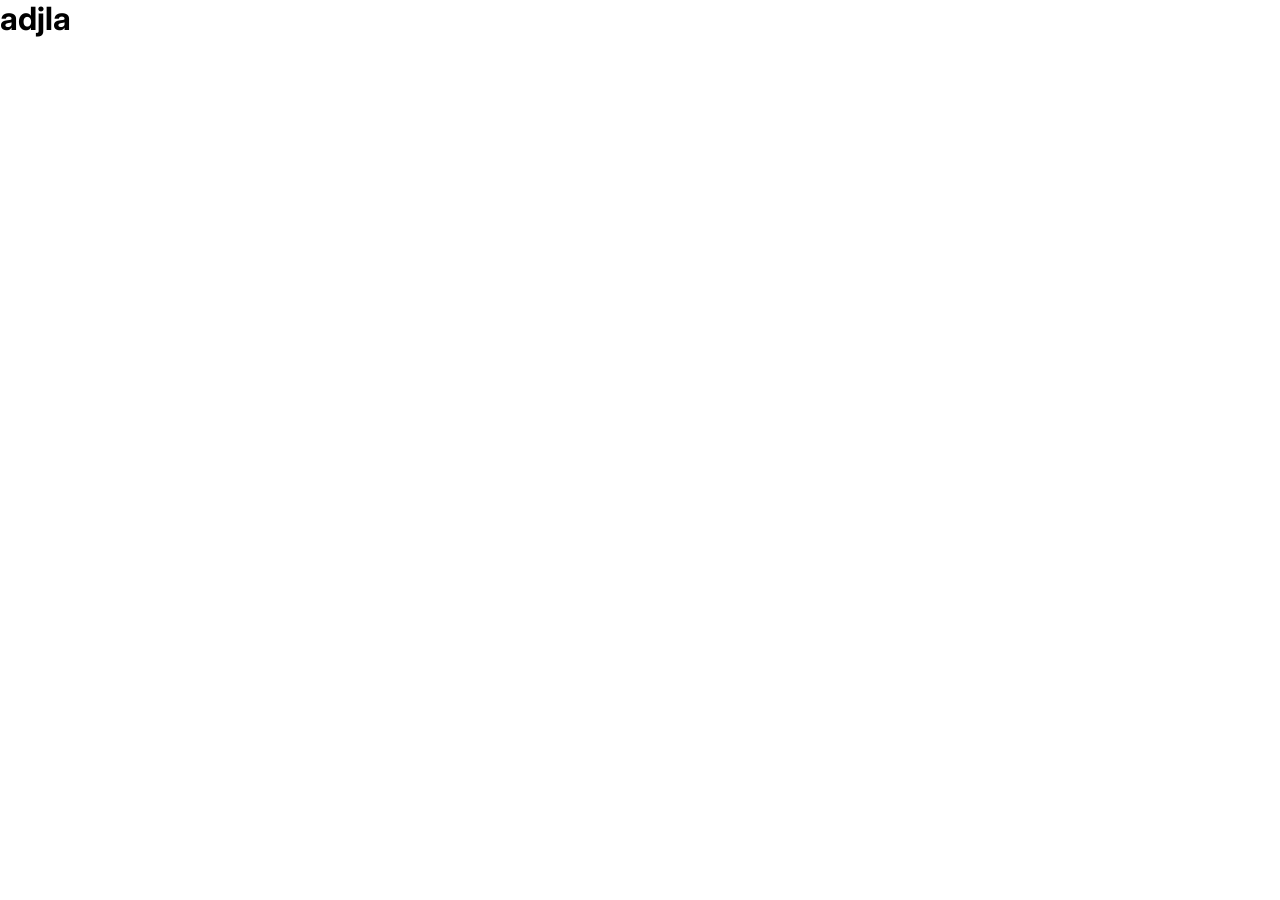
==== index.html @ 796243e2 "footer section successfully added" ====
<!DOCTYPE html>
<html lang="en">
<head>
    <meta charset="UTF-8">
    <meta name="viewport" content="width=device-width, initial-scale=1.0">
    <title>zero framework</title>
    <link rel="stylesheet" href="/css/style.css"/>
</head>
<body>
    <h1 class="title">adjla</h1>
    <div id="footer-placeholder"></div>




    <script src="/js/main.js"></script>
</body>
</html>
---- css/style.css ----
/* google fornt inter  */
@import url('https://fonts.googleapis.com/css2?family=Inter:wght@300;400;500;600;700&display=swap');


:root {
    --primary-font: 'Inter', sans-serif;
    /* --primary-color: #2563eb; 
    --text-main: #1e293b;
    --text-muted: #64748b;
    --bg-light: #f8fafc; */
}

/* full web site er jonno */
* {
    margin: 0;
    padding: 0;
    box-sizing: border-box;
}

/* full project a fornt use*/
body {
    font-family: var(--primary-font);
    -webkit-font-smoothing: antialiased; 
    -moz-osx-font-smoothing: grayscale;
    color: var(--text-main);
    background-color: var(--bg-light);
    line-height: 1.5;
}

/* ৫. coustom heding */
h1, h2, h3, h4, h5, h6 {
    font-weight: 700; 
    line-height: 1.2;
}

p {
    font-weight: 400; 
}

@import url('footer.css');
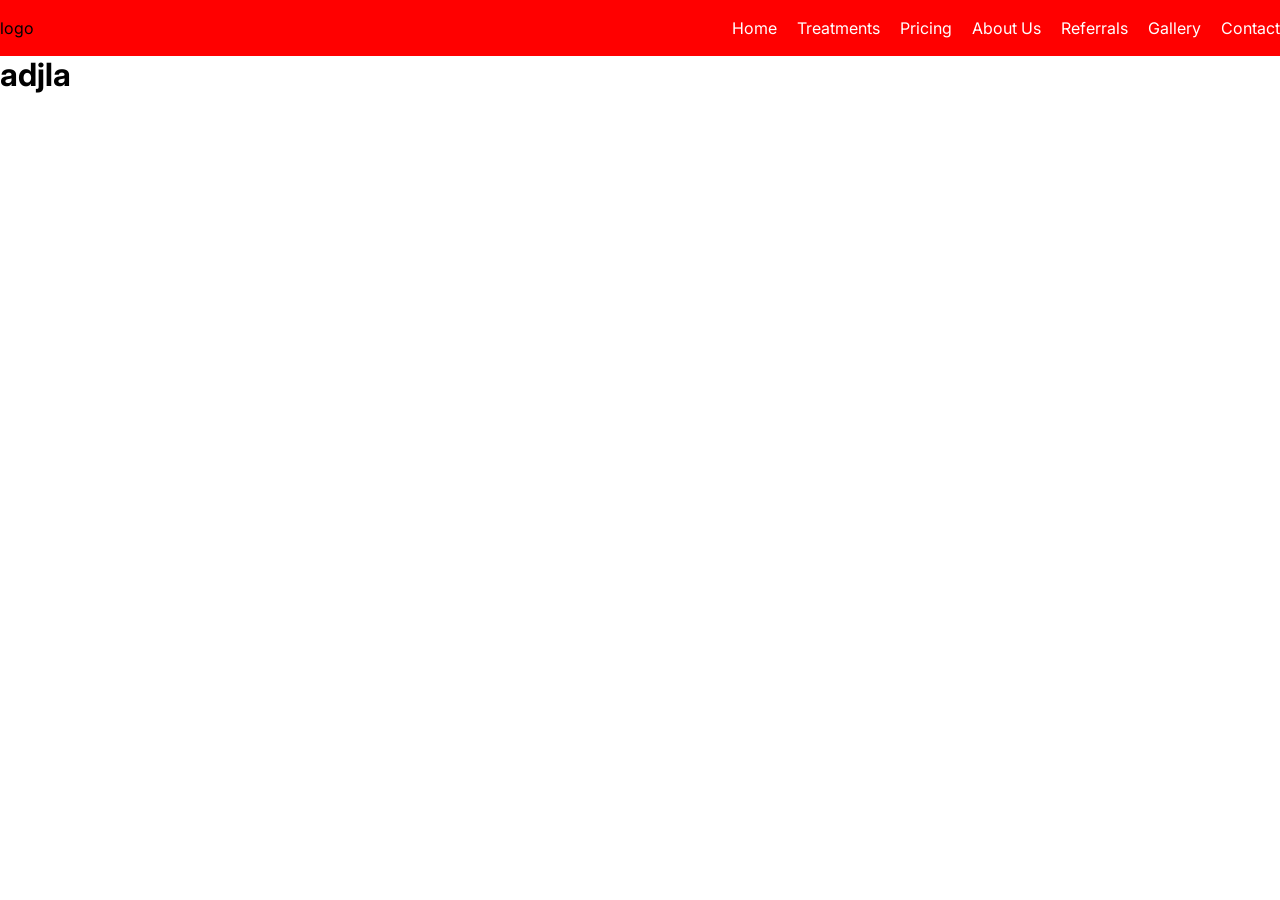
==== commit c14d59f4: "added an header code and css connection complite" ====
--- a/index.html
+++ b/index.html
@@ -7,6 +7,7 @@
     <link rel="stylesheet" href="/css/style.css"/>
 </head>
 <body>
+<div id="header-placeholder"></div>
     <h1 class="title">adjla</h1>
     <div id="footer-placeholder"></div>
 
--- a/css/style.css
+++ b/css/style.css
@@ -1,13 +1,10 @@
+@import url('header.css');
+@import url('footer.css');
 /* google fornt inter  */
 @import url('https://fonts.googleapis.com/css2?family=Inter:wght@300;400;500;600;700&display=swap');
 
-
 :root {
     --primary-font: 'Inter', sans-serif;
-    /* --primary-color: #2563eb; 
-    --text-main: #1e293b;
-    --text-muted: #64748b;
-    --bg-light: #f8fafc; */
 }
 
 /* full web site er jonno */
@@ -25,6 +22,7 @@
     color: var(--text-main);
     background-color: var(--bg-light);
     line-height: 1.5;
+  
 }
 
 /* ৫. coustom heding */
@@ -36,5 +34,11 @@
 p {
     font-weight: 400; 
 }
-
-@import url('footer.css');+.text-white{
+    color: white;
+}
+.width {
+max-width: 1280px; 
+  width: 100%;       
+  margin: 0 auto;  
+}
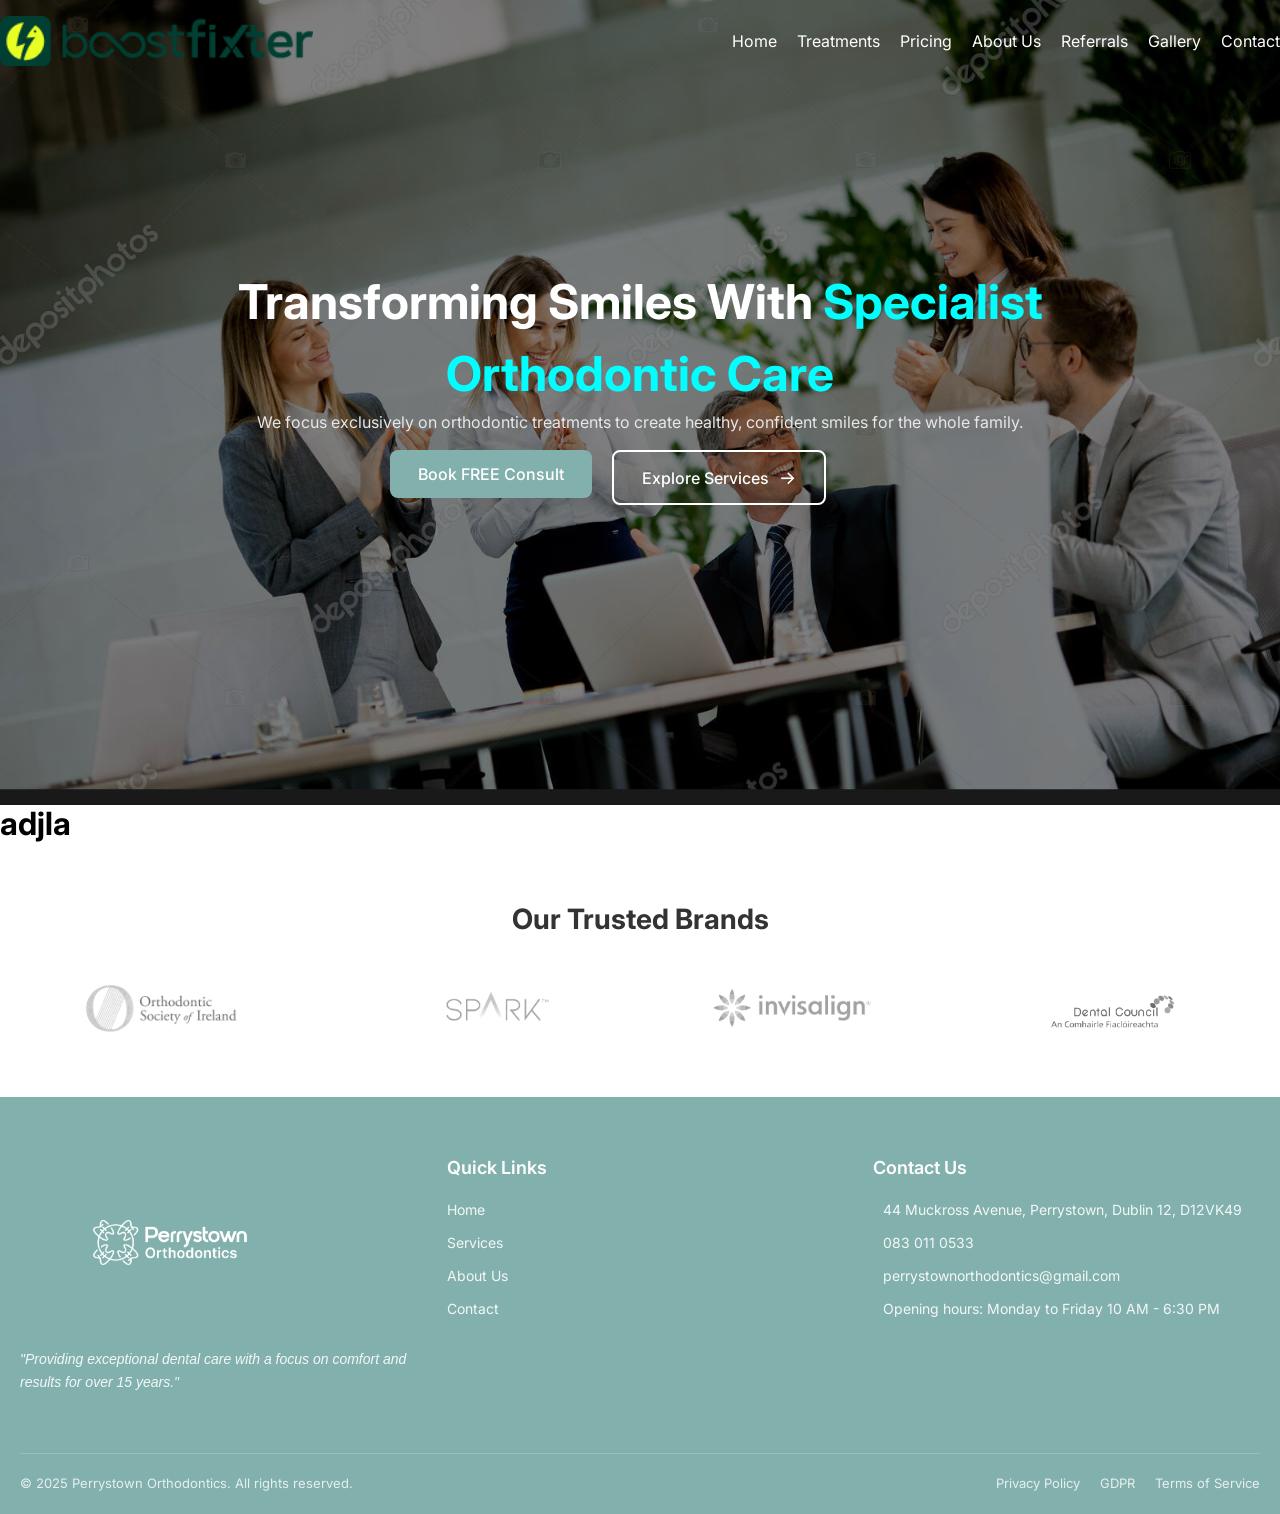
==== commit 97a001ff: "adden an home page brands section" ====
--- a/index.html
+++ b/index.html
@@ -9,6 +9,7 @@
 <body>
 <div id="header-placeholder"></div>
     <h1 class="title">adjla</h1>
+    <div id="brands-section"></div>
     <div id="footer-placeholder"></div>
 
 
--- a/css/style.css
+++ b/css/style.css
@@ -1,5 +1,8 @@
 @import url('header.css');
 @import url('footer.css');
+@import url('components.css');
+@import url('footer.css');
+@import url('brands.css');
 /* google fornt inter  */
 @import url('https://fonts.googleapis.com/css2?family=Inter:wght@300;400;500;600;700&display=swap');
 
@@ -42,3 +45,14 @@
   width: 100%;       
   margin: 0 auto;  
 }
+.main-title{
+    font-size: 48px;          
+    font-weight: 700;        
+    line-height: 1.5;         
+}
+.smole-text {
+    font-size: 16px;
+    font-weight: 400;
+    line-height: 1.5;
+    color: #E7E7E7;
+}
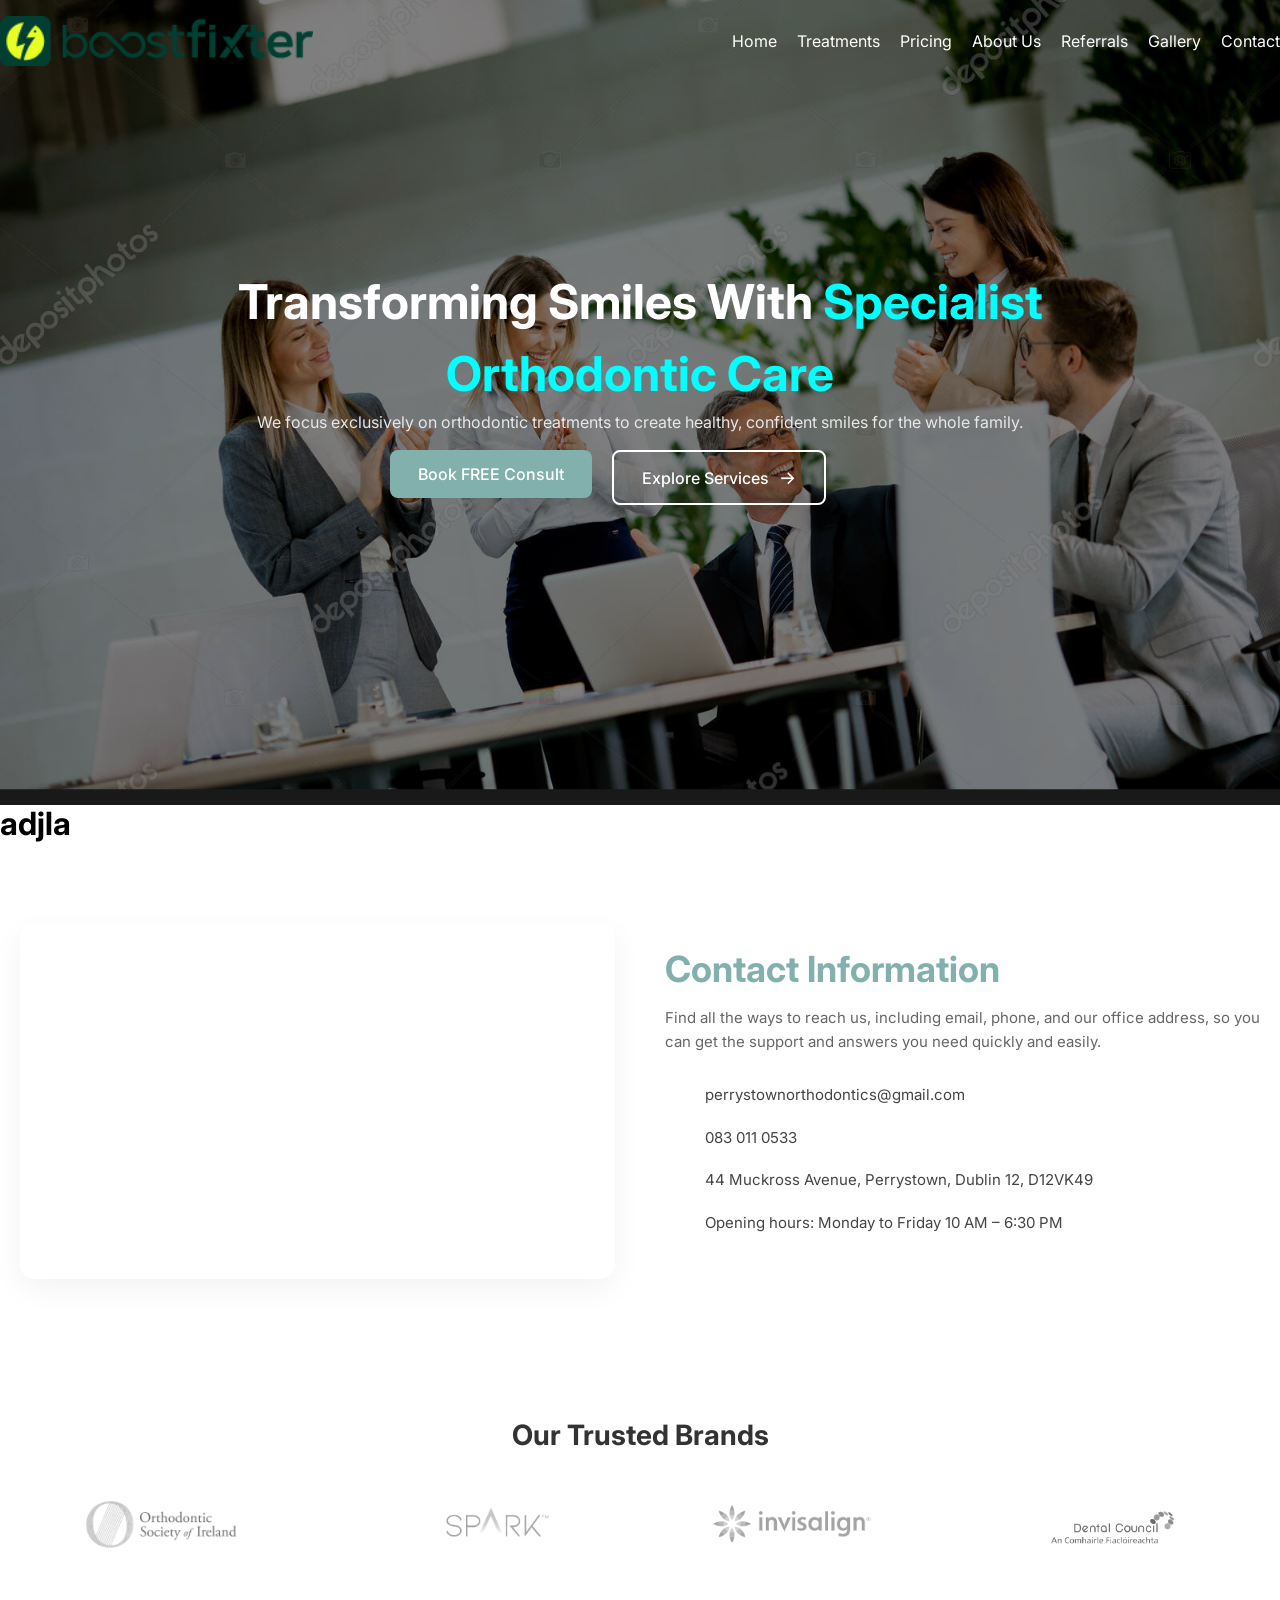
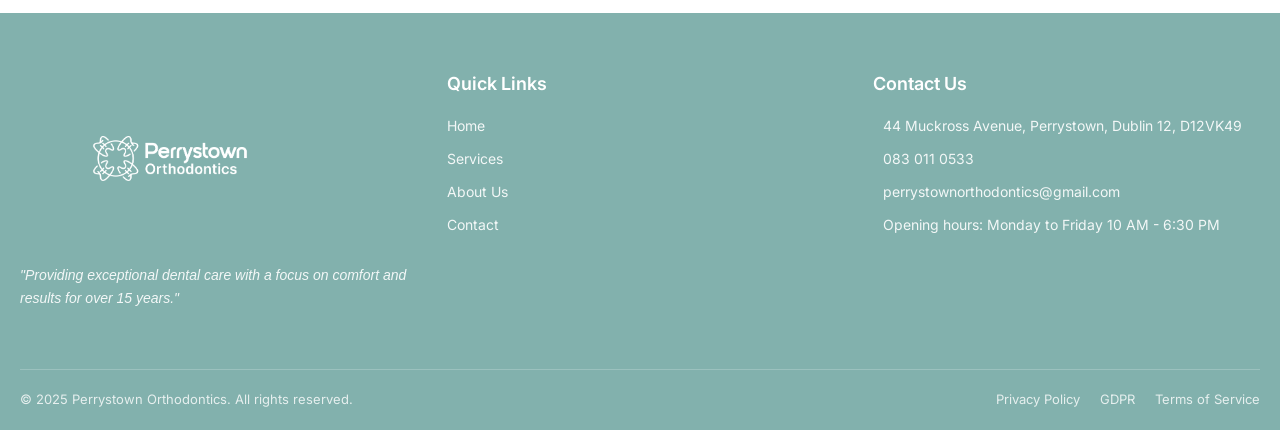
==== commit ccb9c861: "added an contact info section" ====
--- a/index.html
+++ b/index.html
@@ -9,6 +9,7 @@
 <body>
 <div id="header-placeholder"></div>
     <h1 class="title">adjla</h1>
+    <div id="contact-info-section"></div>
     <div id="brands-section"></div>
     <div id="footer-placeholder"></div>
 
--- a/css/style.css
+++ b/css/style.css
@@ -3,6 +3,7 @@
 @import url('components.css');
 @import url('footer.css');
 @import url('brands.css');
+@import url('contact.css');
 /* google fornt inter  */
 @import url('https://fonts.googleapis.com/css2?family=Inter:wght@300;400;500;600;700&display=swap');
 
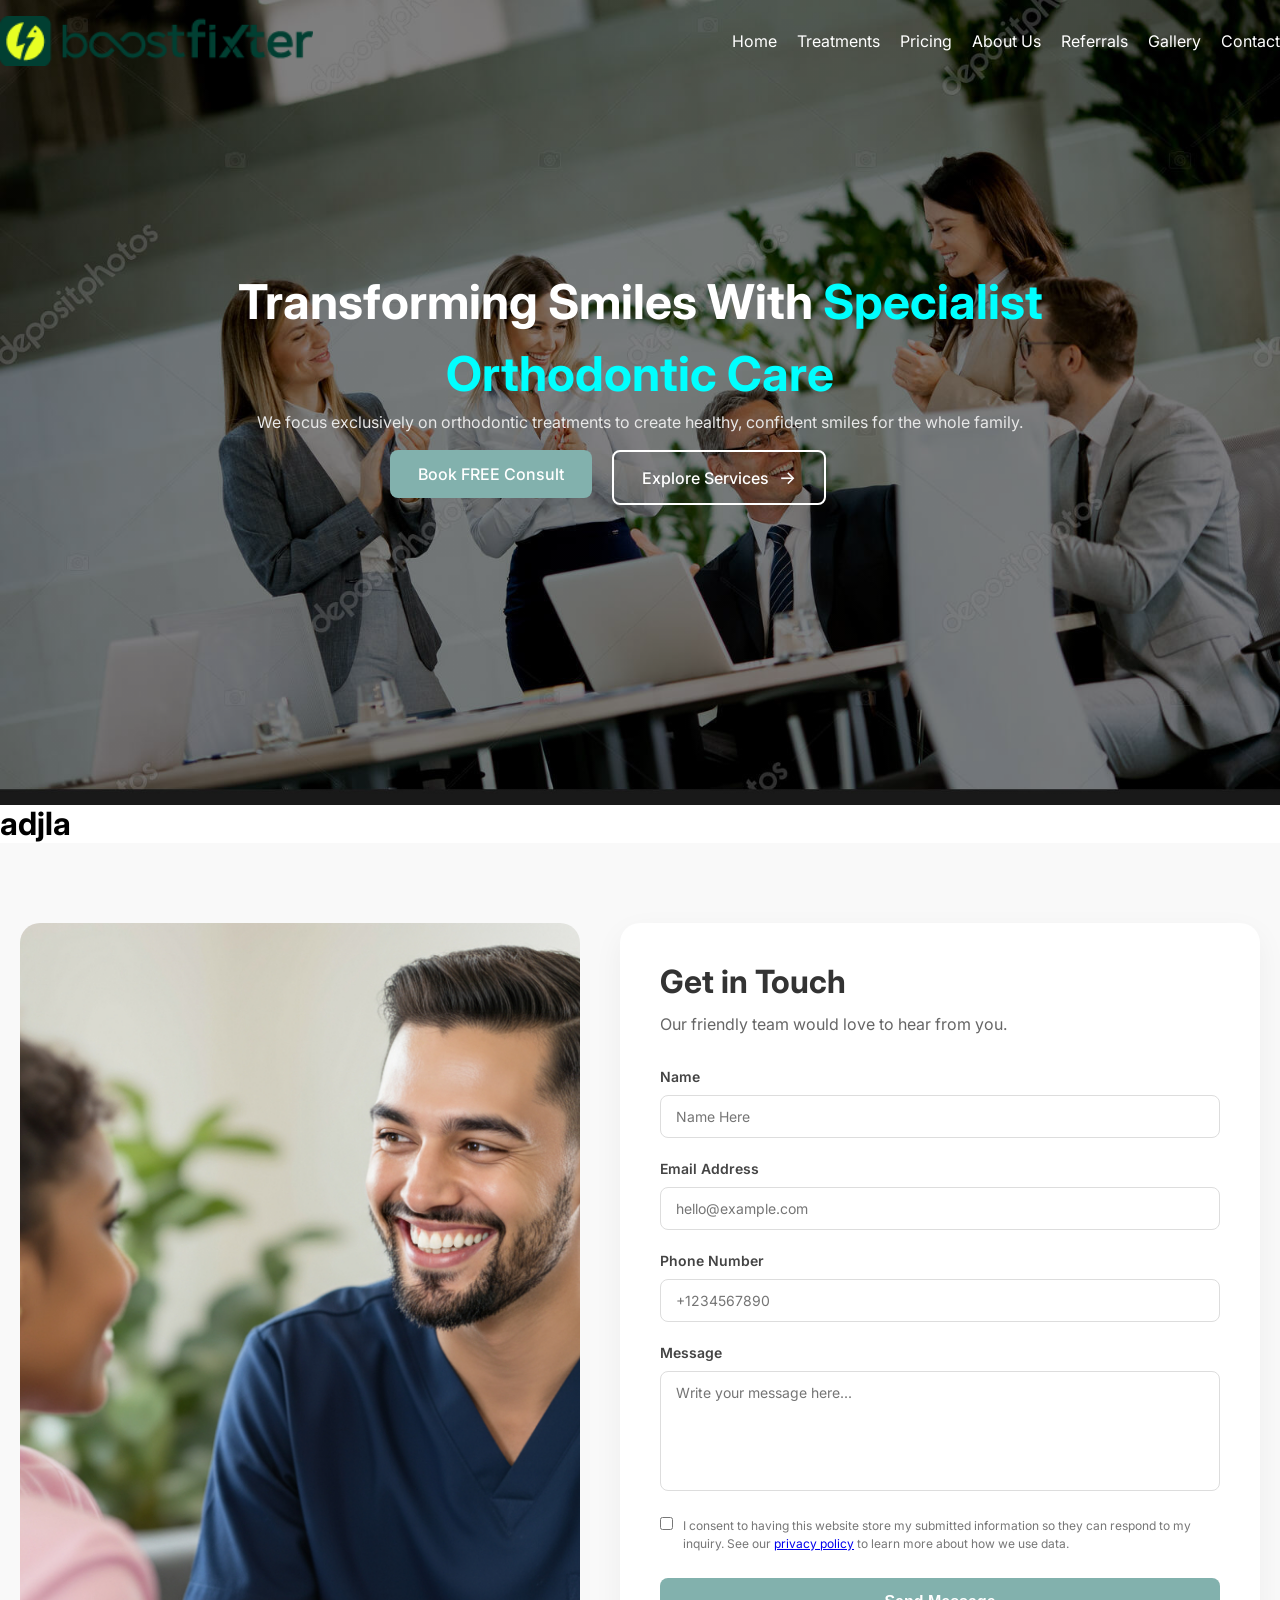
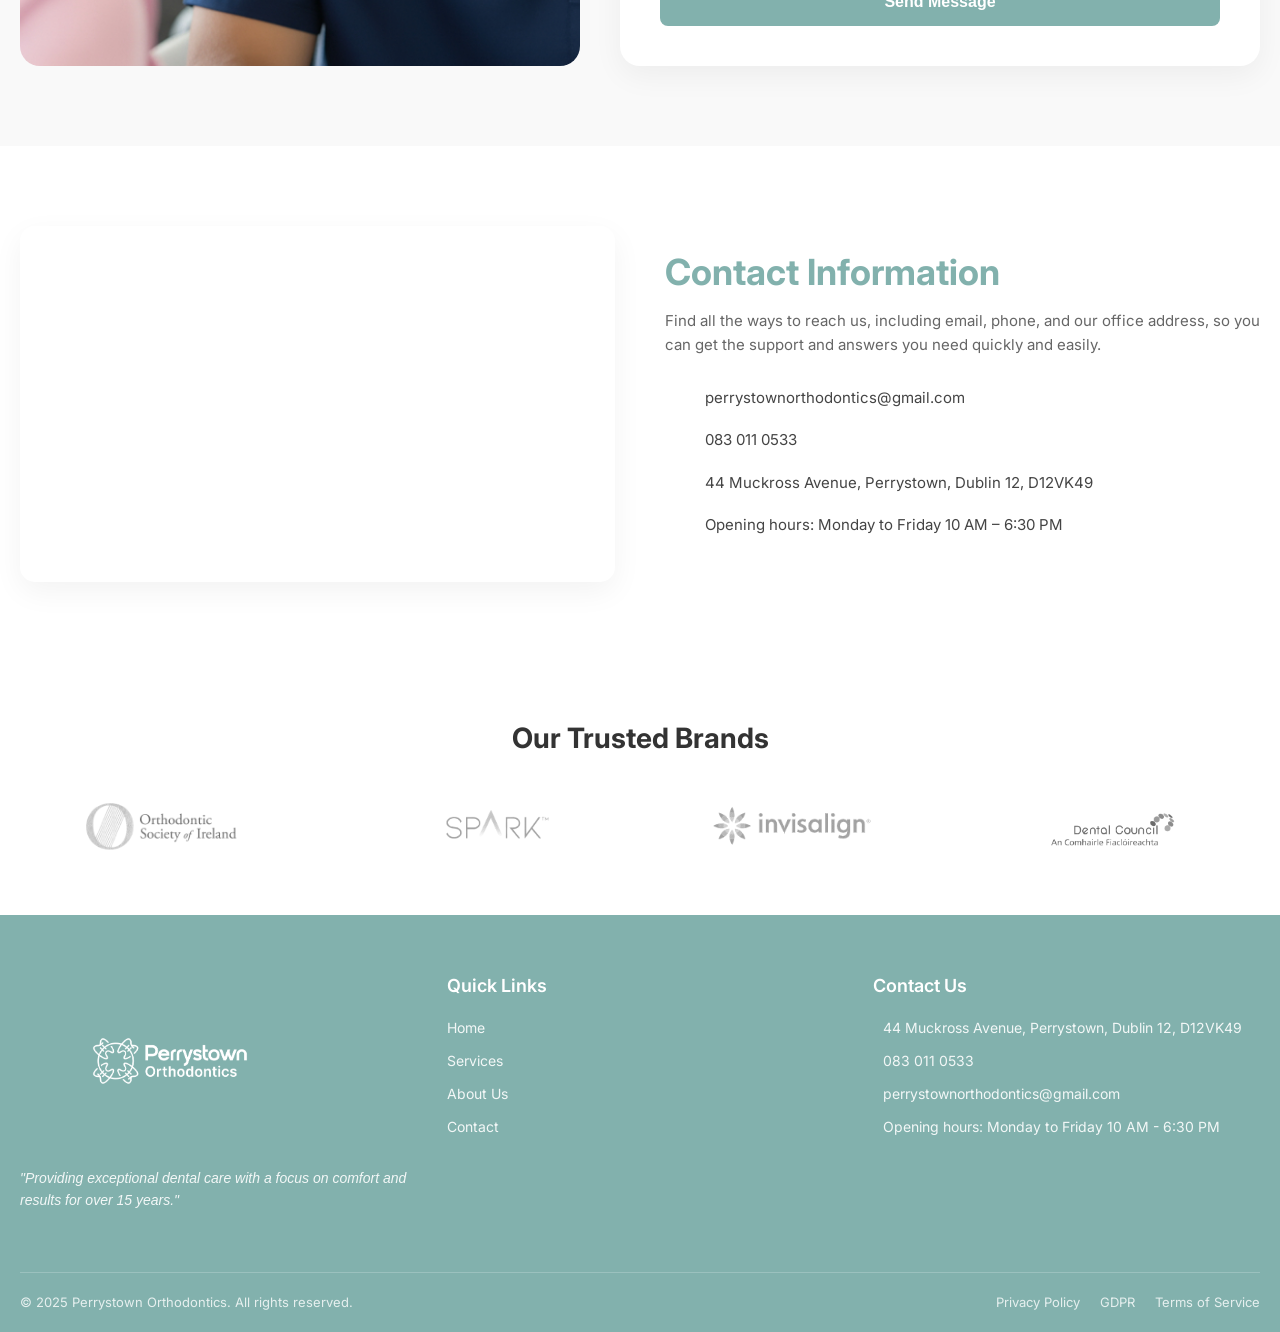
==== commit e38845e9: "added an get in page" ====
--- a/index.html
+++ b/index.html
@@ -9,6 +9,7 @@
 <body>
 <div id="header-placeholder"></div>
     <h1 class="title">adjla</h1>
+    <div id="touch-section"></div>
     <div id="contact-info-section"></div>
     <div id="brands-section"></div>
     <div id="footer-placeholder"></div>
--- a/css/style.css
+++ b/css/style.css
@@ -4,6 +4,7 @@
 @import url('footer.css');
 @import url('brands.css');
 @import url('contact.css');
+@import url('touch.css');
 /* google fornt inter  */
 @import url('https://fonts.googleapis.com/css2?family=Inter:wght@300;400;500;600;700&display=swap');
 
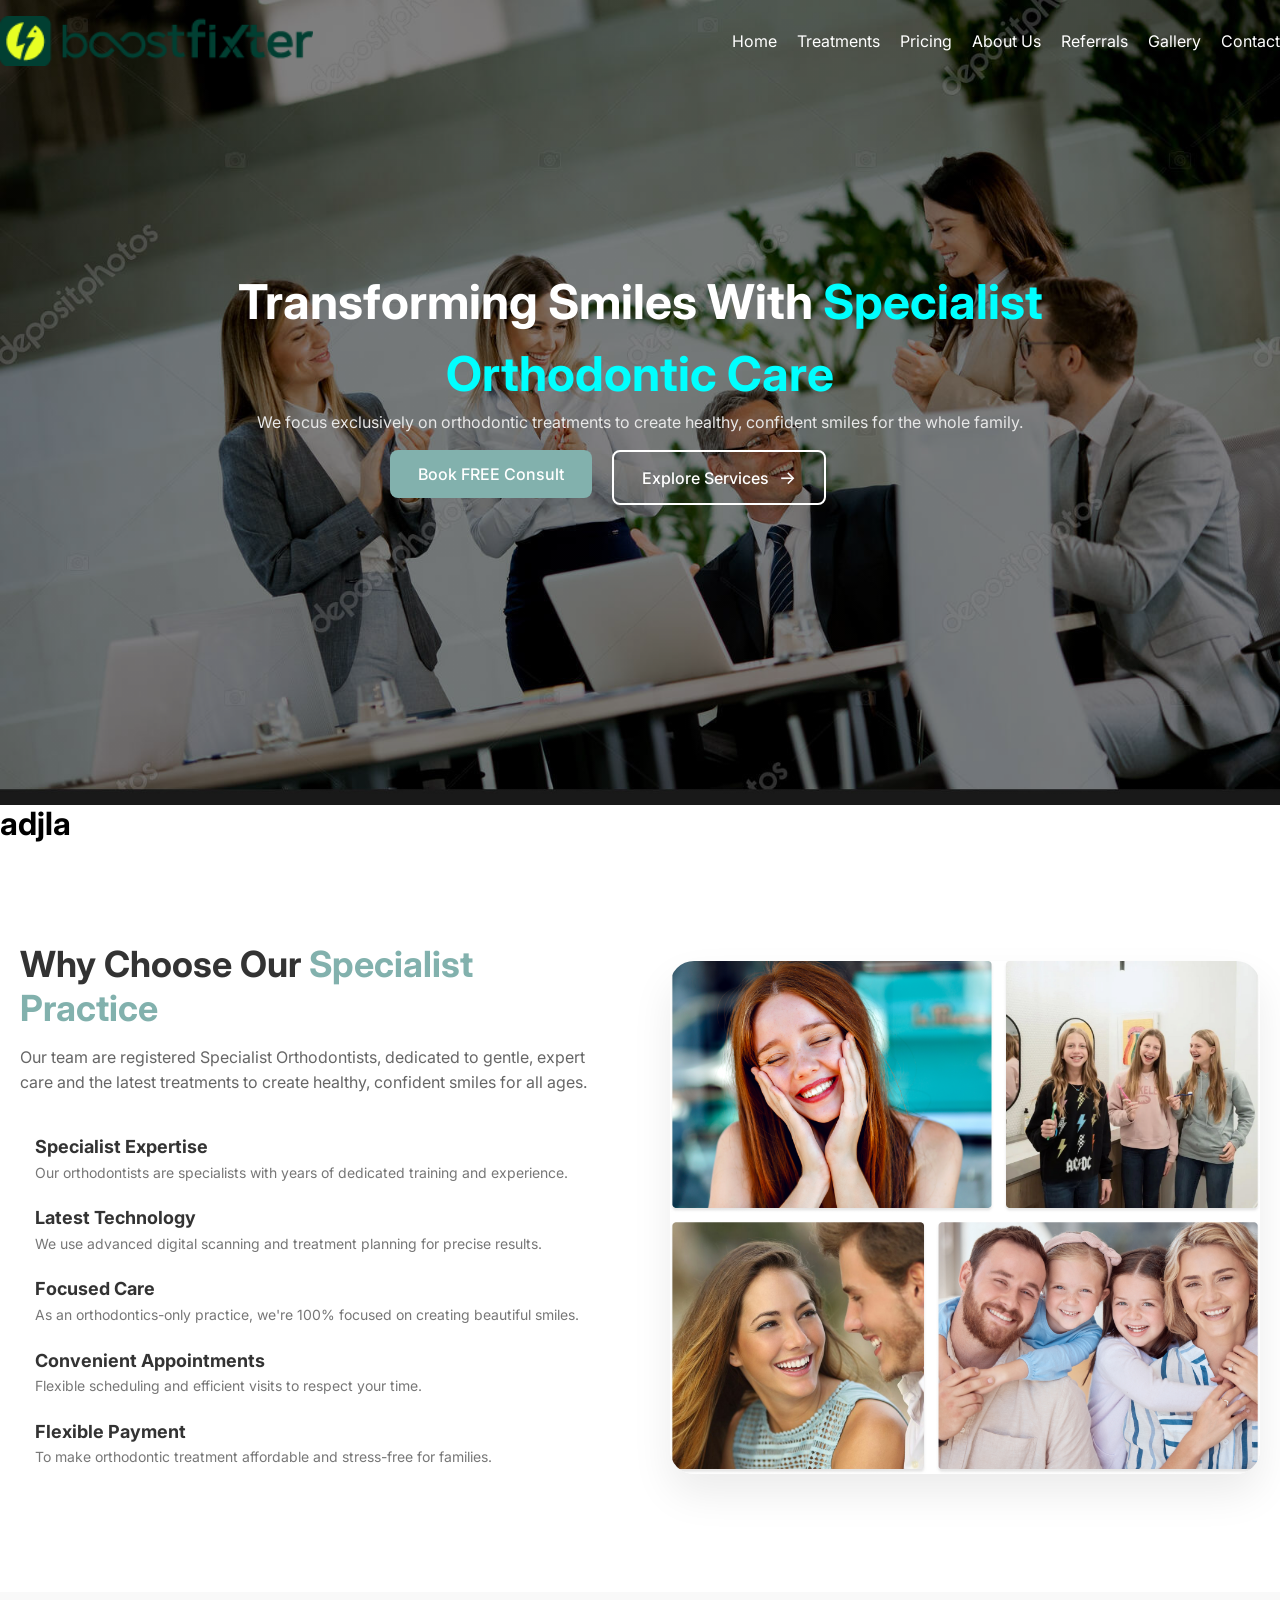
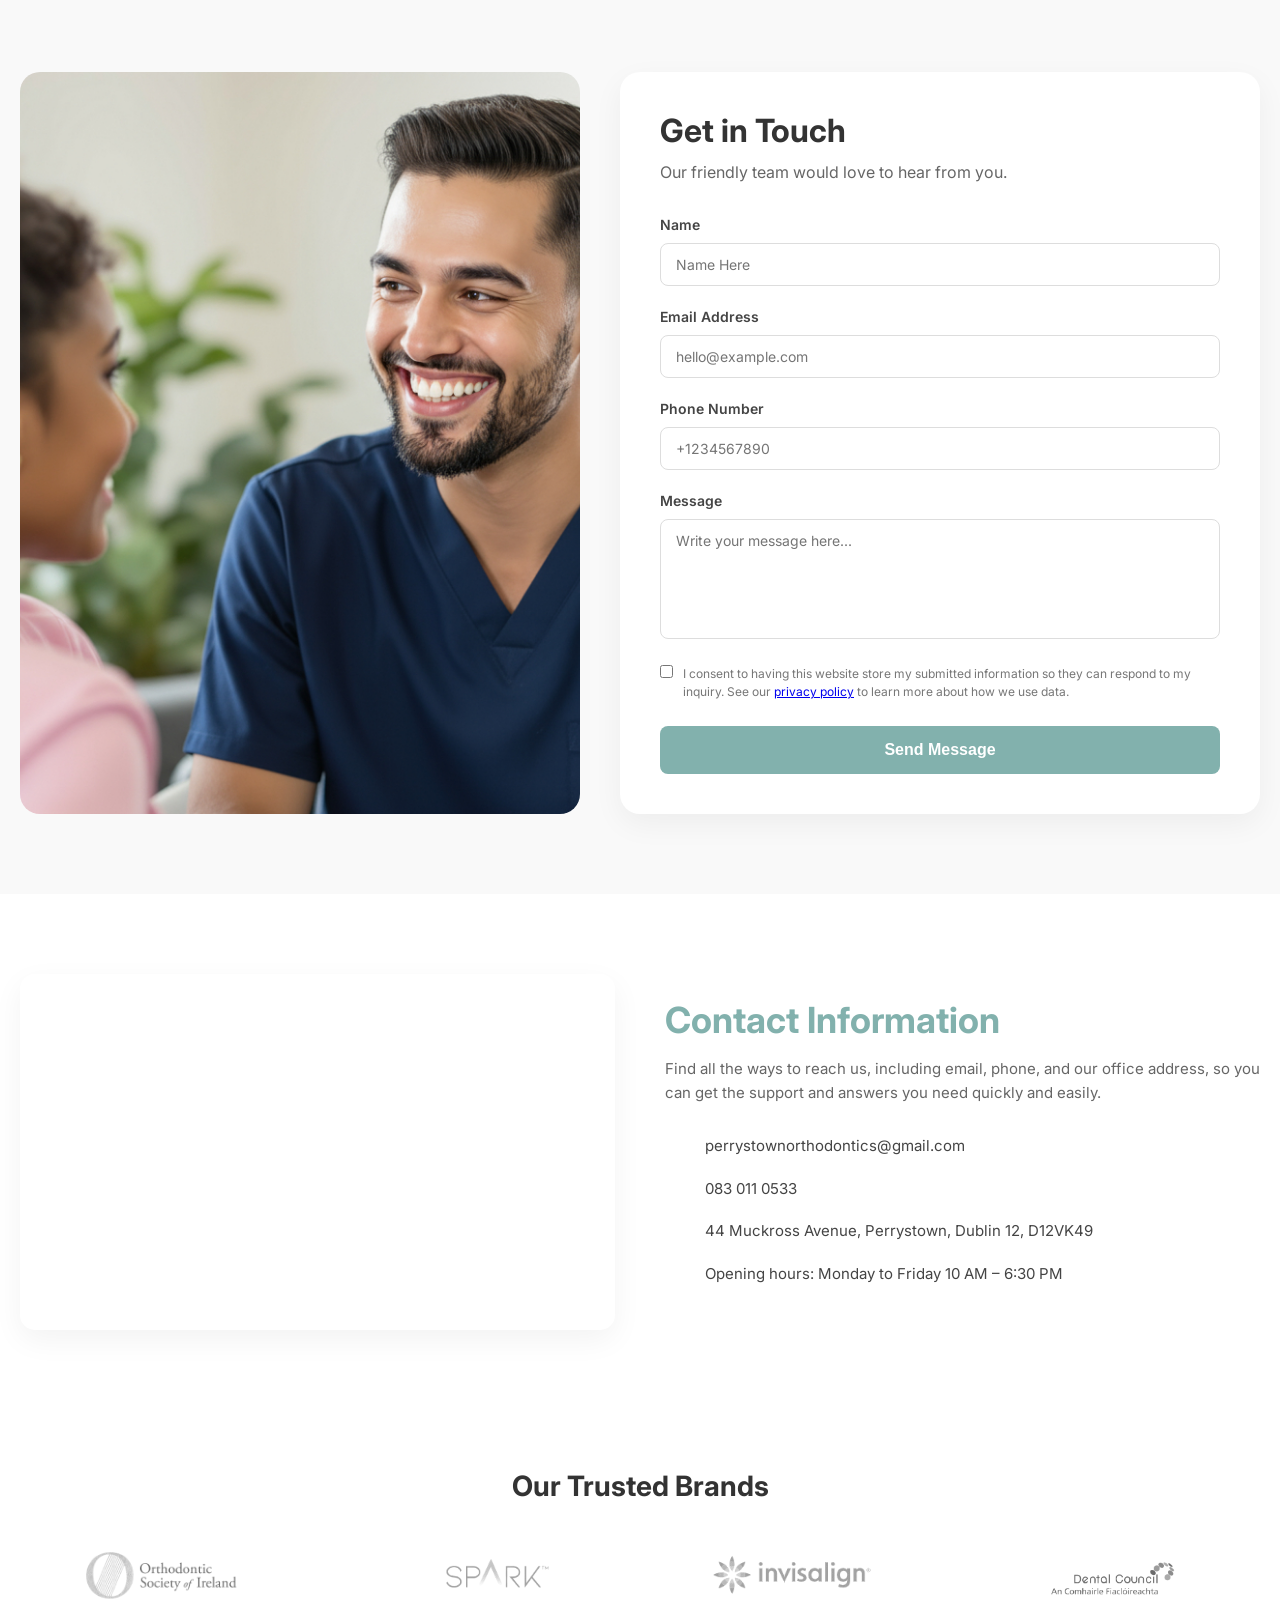
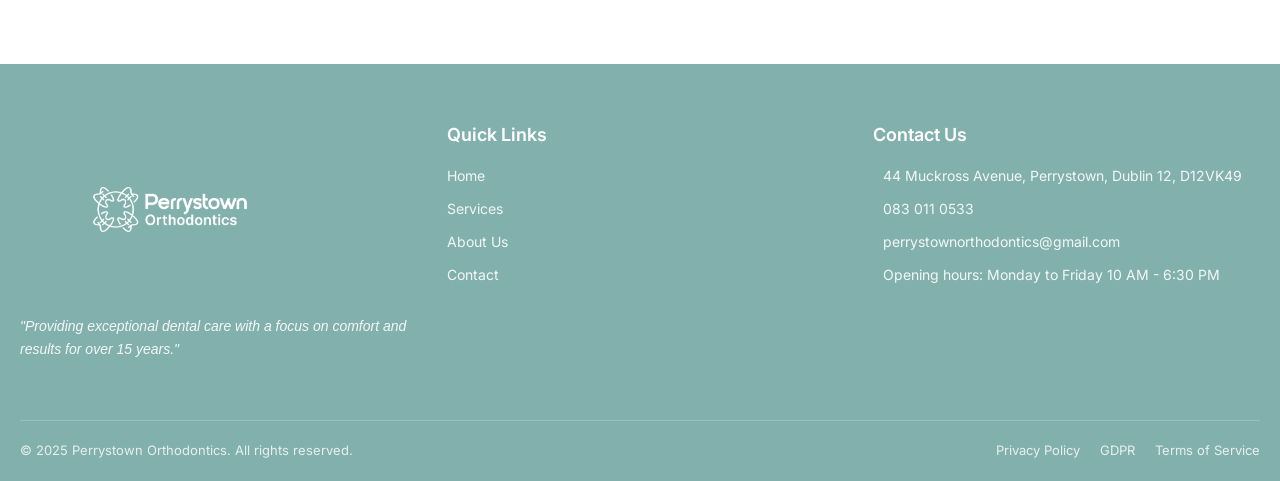
==== commit dba18b1c: "added an why choose components" ====
--- a/index.html
+++ b/index.html
@@ -9,6 +9,7 @@
 <body>
 <div id="header-placeholder"></div>
     <h1 class="title">adjla</h1>
+    <div id="why-choose-section"></div>
     <div id="touch-section"></div>
     <div id="contact-info-section"></div>
     <div id="brands-section"></div>
--- a/css/style.css
+++ b/css/style.css
@@ -5,6 +5,7 @@
 @import url('brands.css');
 @import url('contact.css');
 @import url('touch.css');
+@import url('why-choose.css');
 /* google fornt inter  */
 @import url('https://fonts.googleapis.com/css2?family=Inter:wght@300;400;500;600;700&display=swap');
 
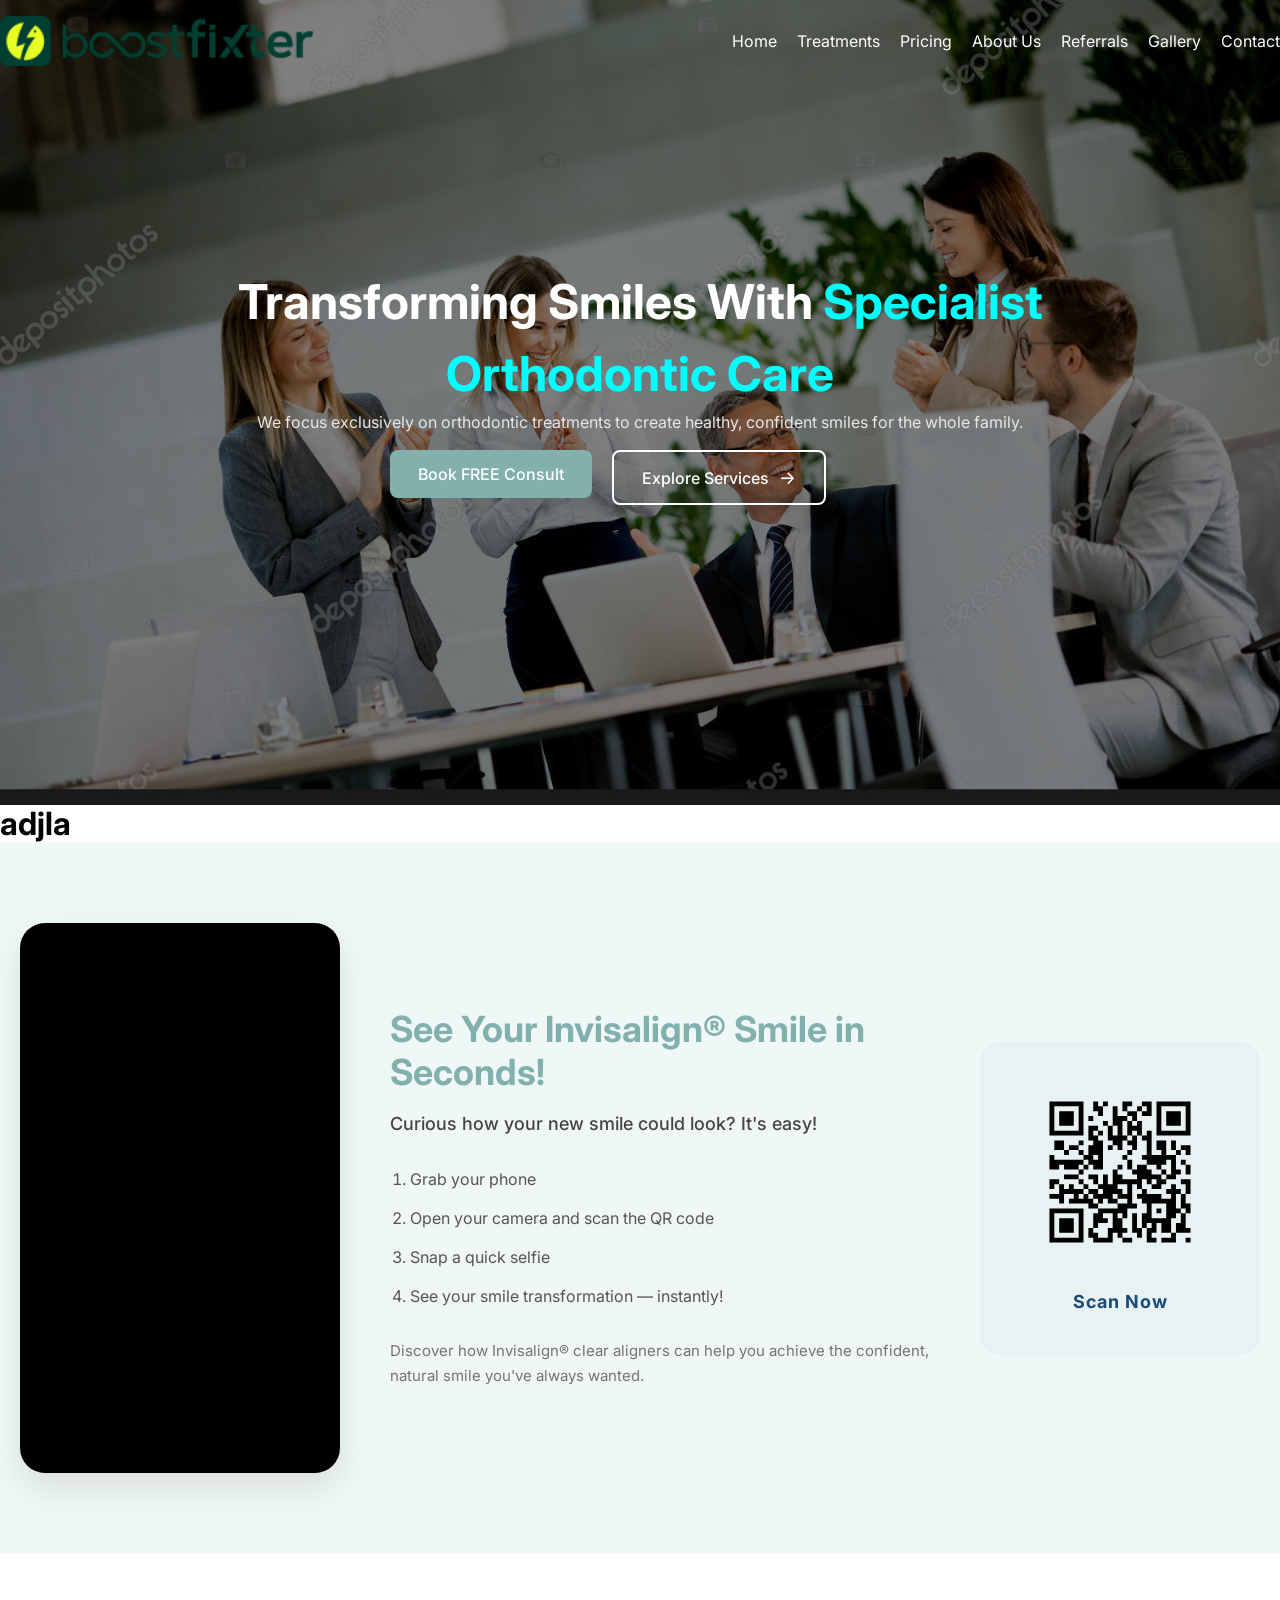
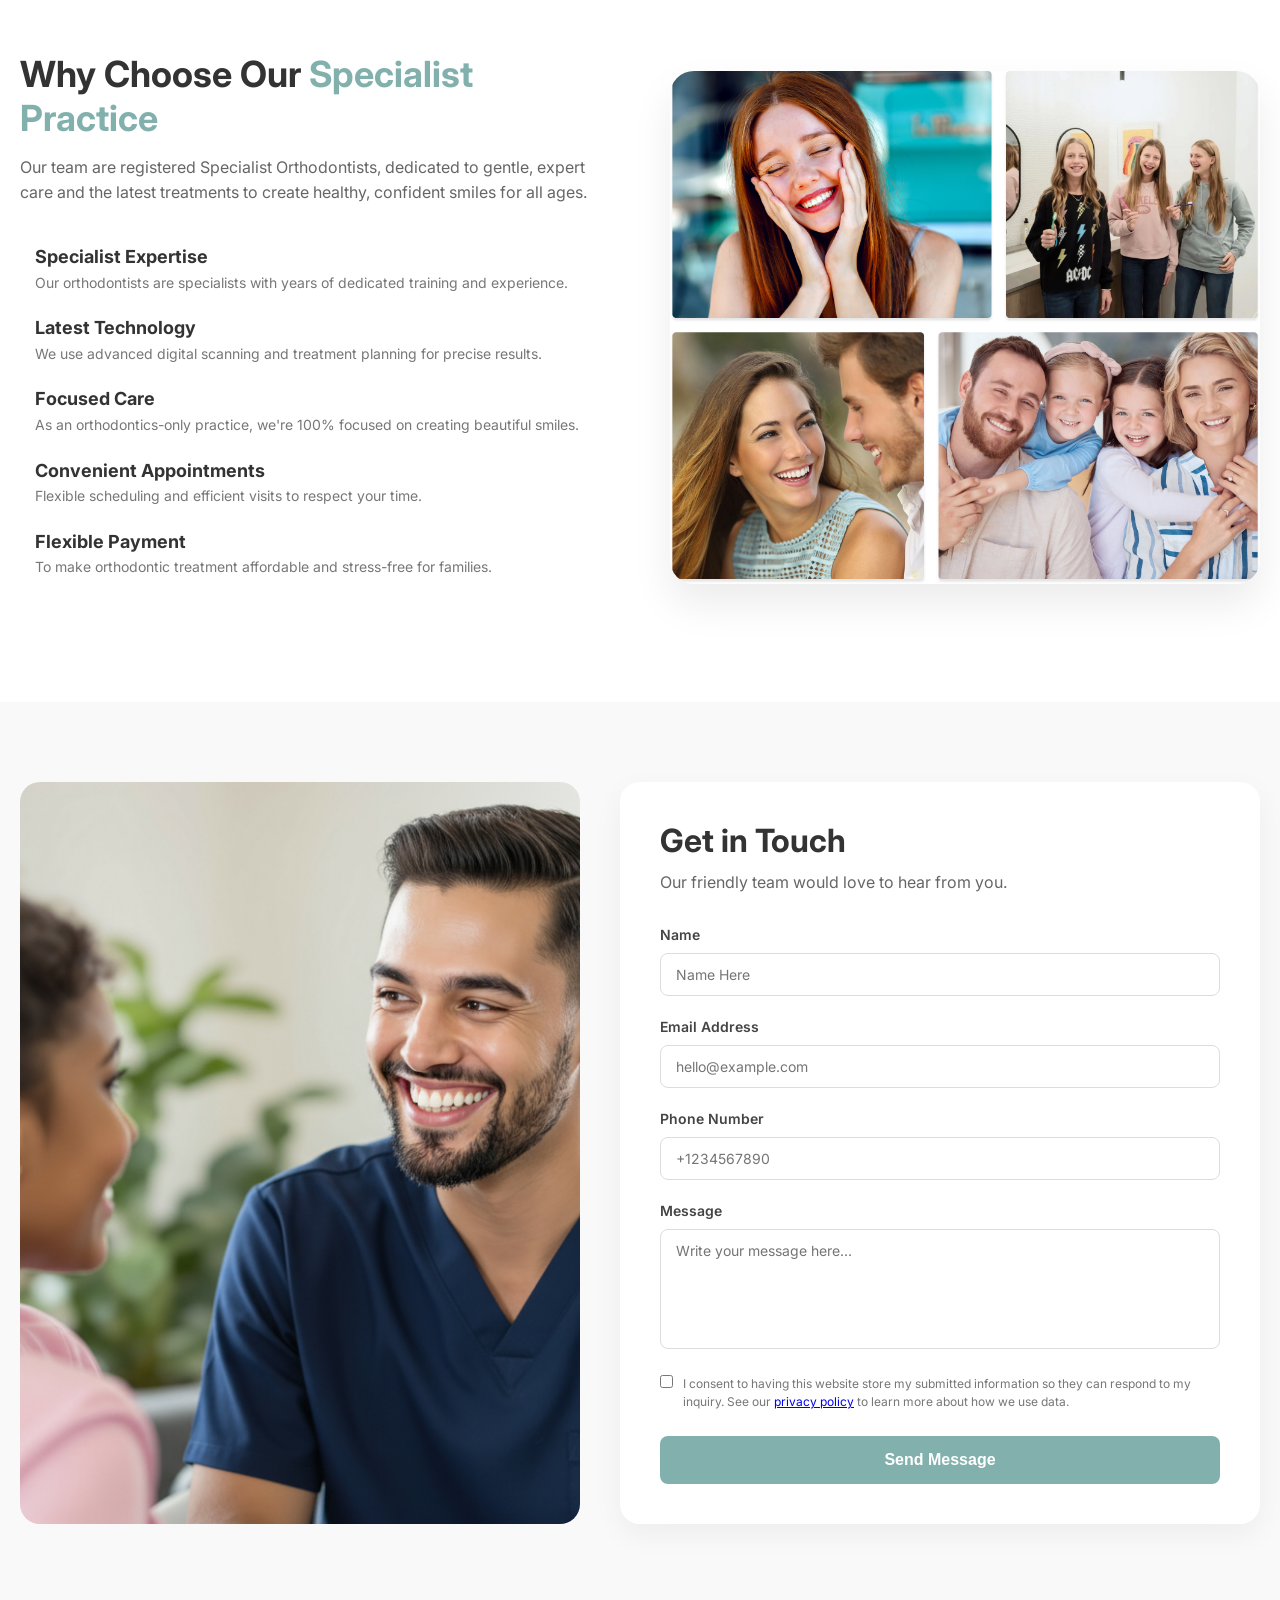
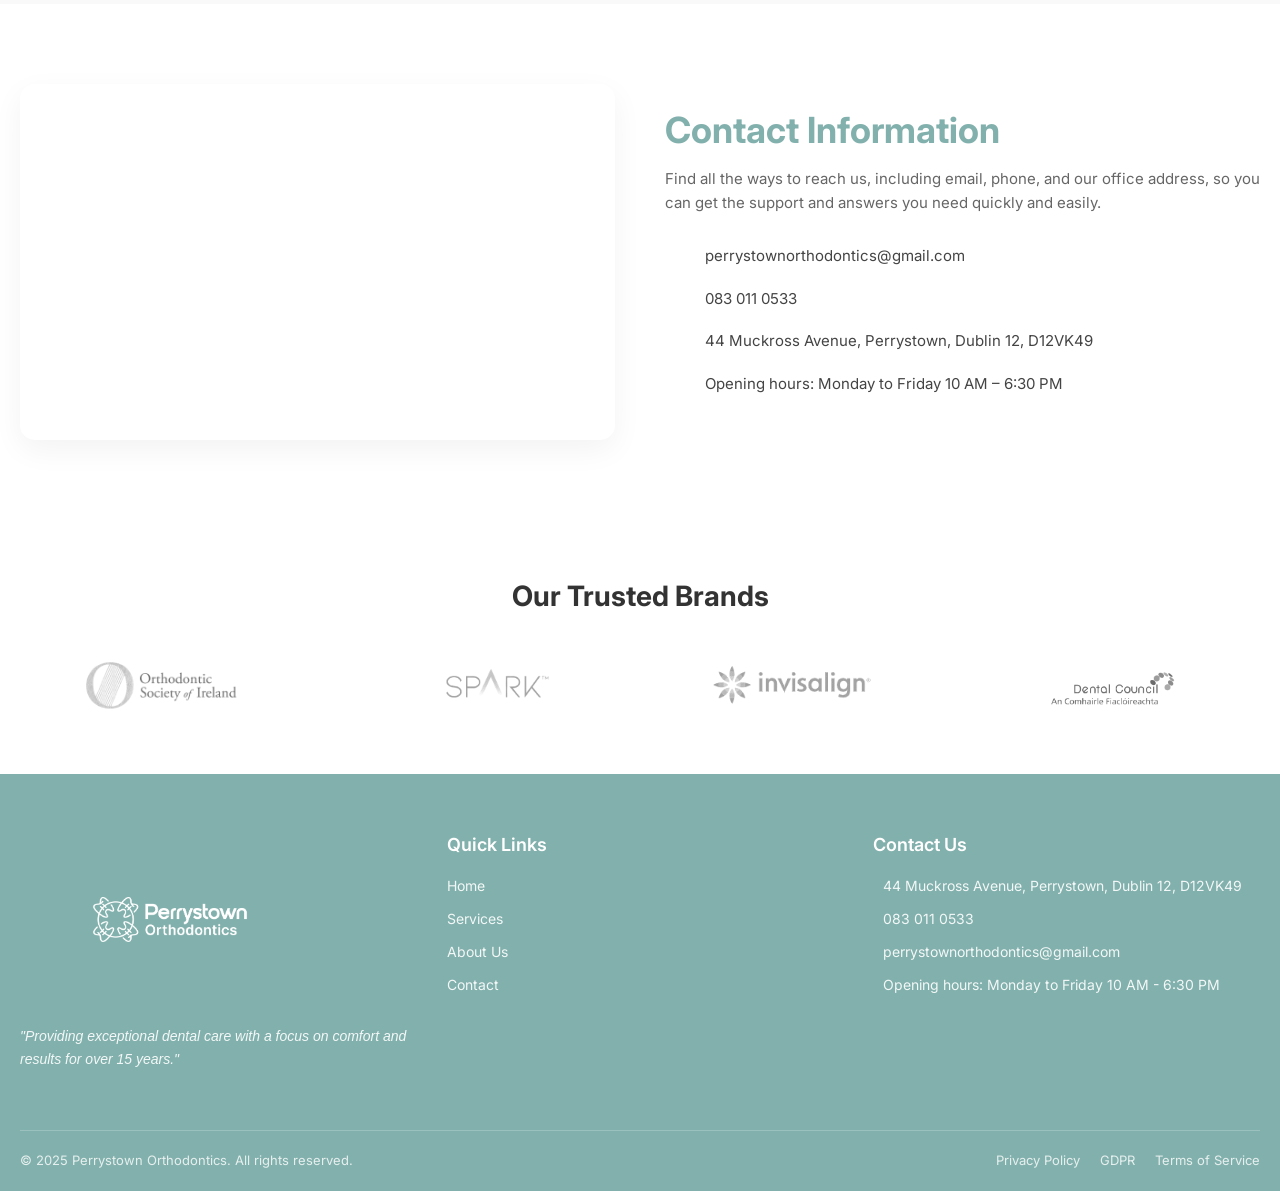
==== commit b58b014a: "added an invisalign" ====
--- a/index.html
+++ b/index.html
@@ -9,6 +9,7 @@
 <body>
 <div id="header-placeholder"></div>
     <h1 class="title">adjla</h1>
+    <div id="scan-section-placeholder"></div>
     <div id="why-choose-section"></div>
     <div id="touch-section"></div>
     <div id="contact-info-section"></div>
--- a/css/style.css
+++ b/css/style.css
@@ -6,6 +6,7 @@
 @import url('contact.css');
 @import url('touch.css');
 @import url('why-choose.css');
+@import url('invisalign-scan.css');
 /* google fornt inter  */
 @import url('https://fonts.googleapis.com/css2?family=Inter:wght@300;400;500;600;700&display=swap');
 
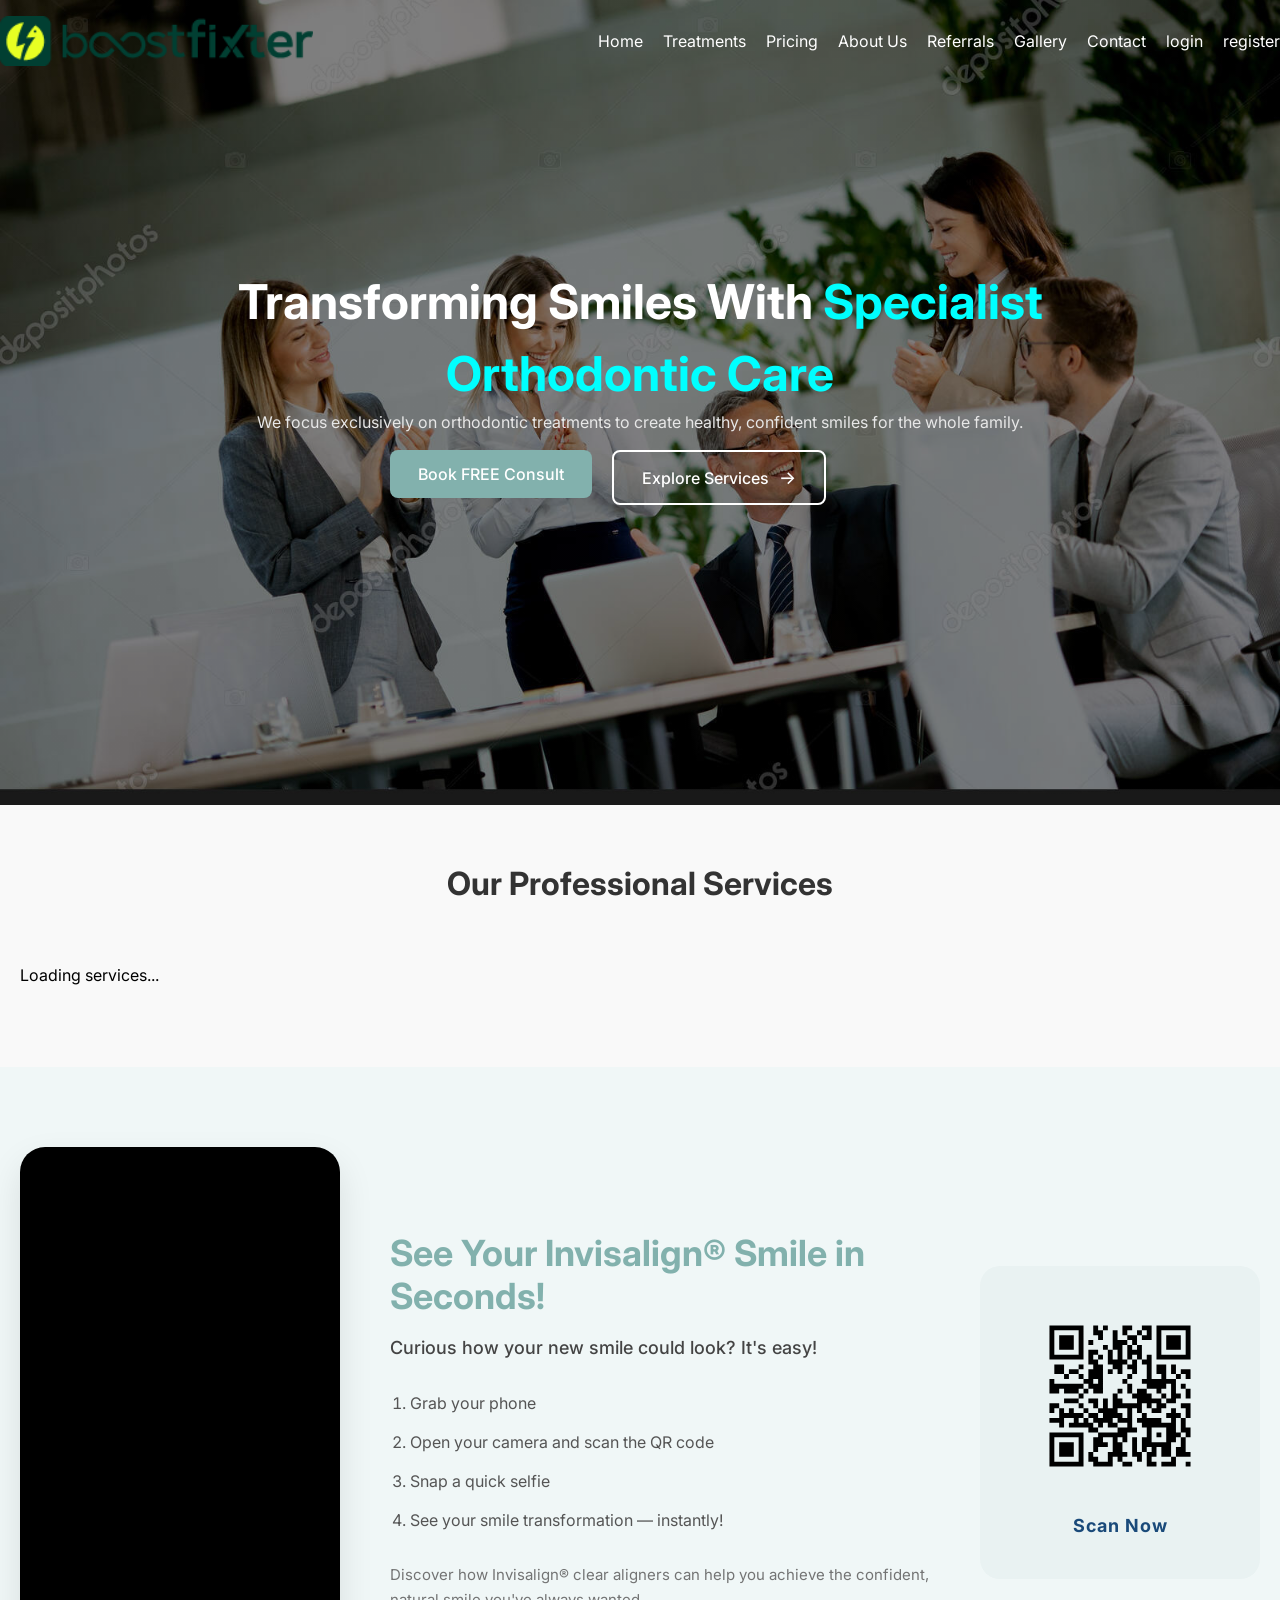
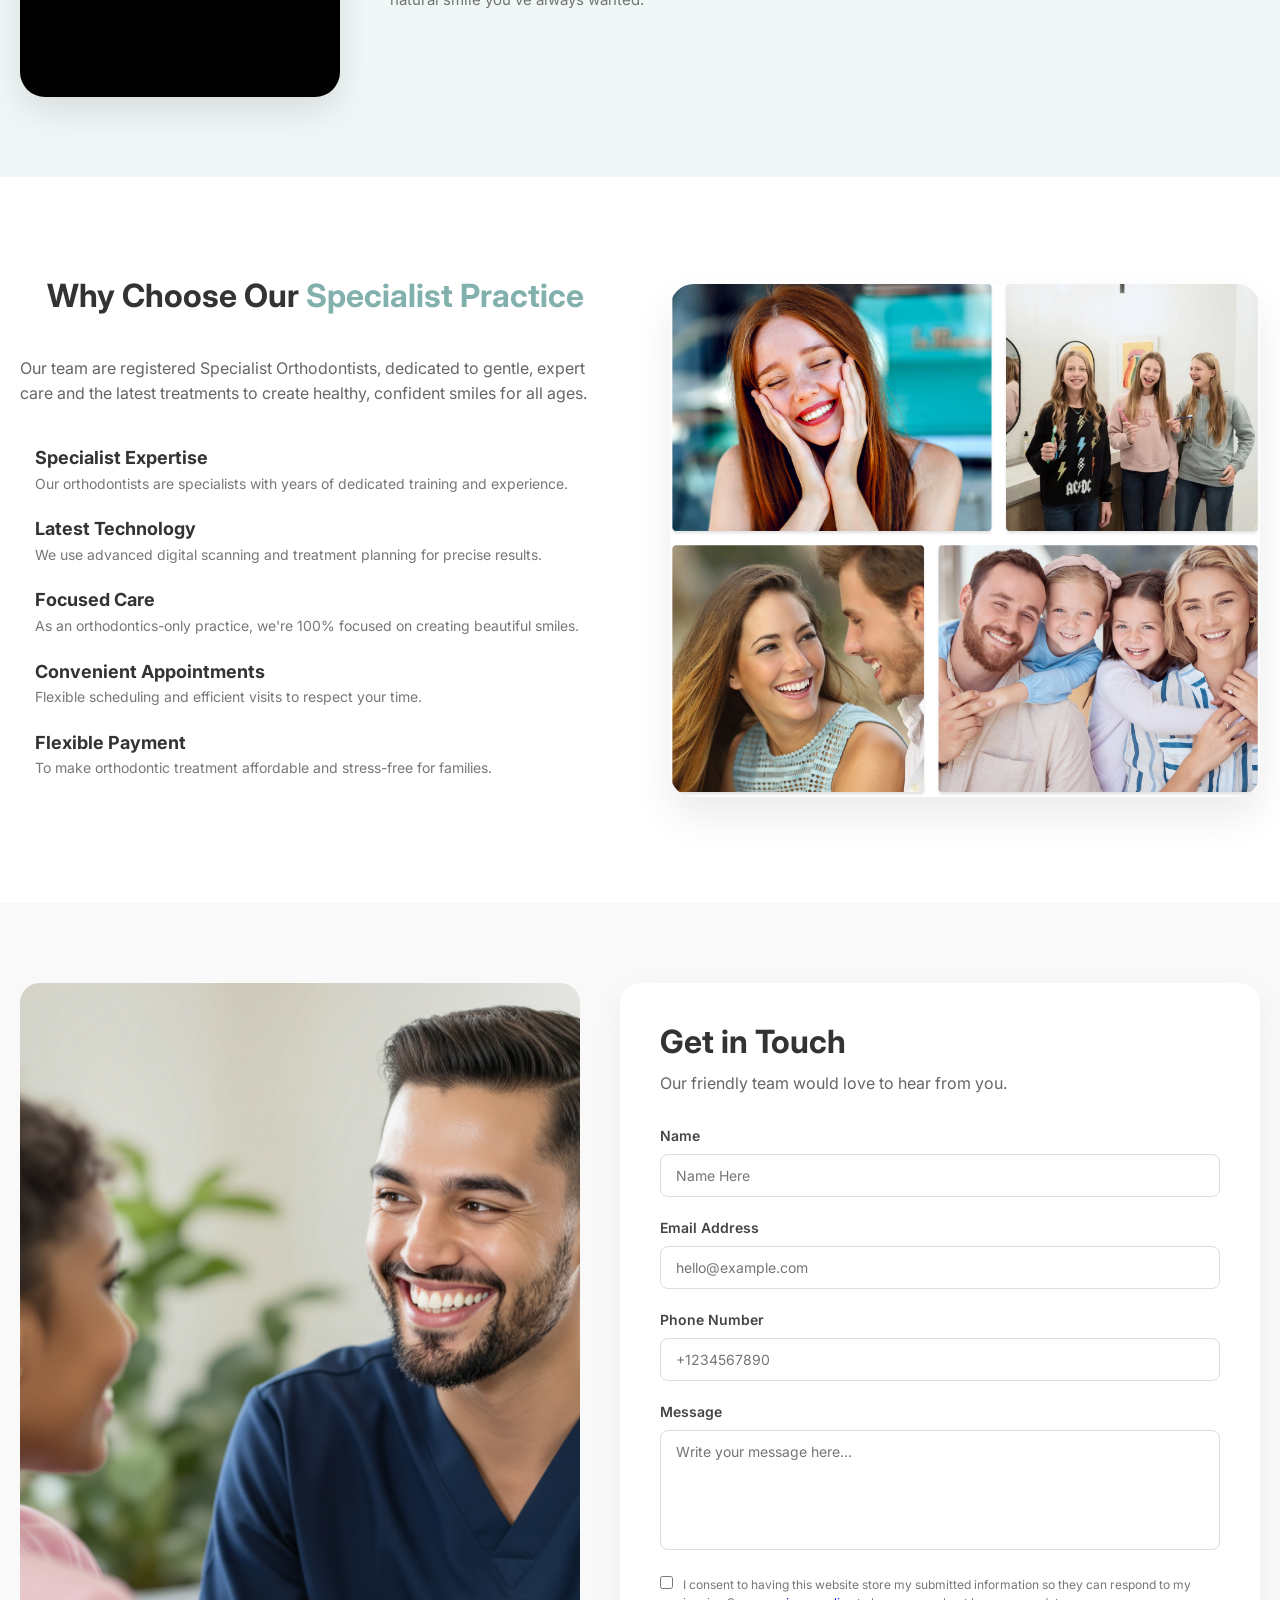
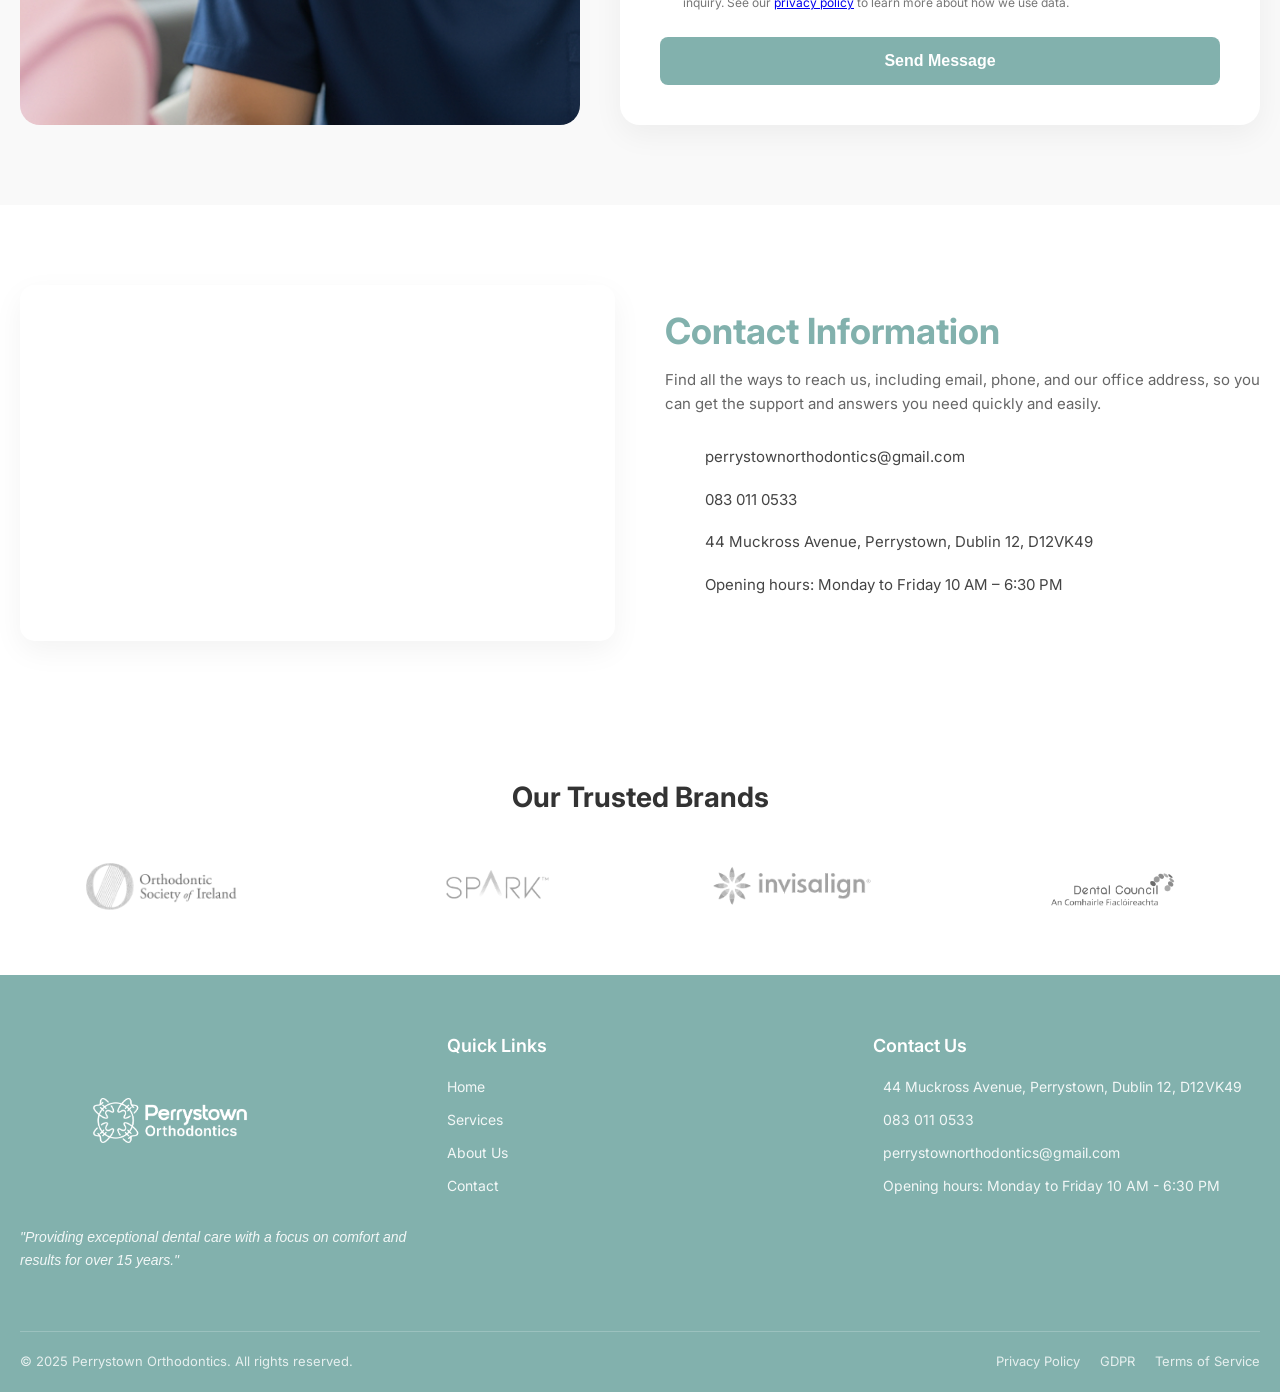
==== commit e8c5fe47: "adde an successfully all service ui load" ====
--- a/index.html
+++ b/index.html
@@ -8,7 +8,7 @@
 </head>
 <body>
 <div id="header-placeholder"></div>
-    <h1 class="title">adjla</h1>
+    <div id="services"></div>
     <div id="scan-section-placeholder"></div>
     <div id="why-choose-section"></div>
     <div id="touch-section"></div>
@@ -18,7 +18,7 @@
 
 
 
-
-    <script src="/js/main.js"></script>
+<script src="js/services-logic.js"></script>
+<script src="js/main.js"></script>
 </body>
 </html>
--- a/css/style.css
+++ b/css/style.css
@@ -7,6 +7,7 @@
 @import url('touch.css');
 @import url('why-choose.css');
 @import url('invisalign-scan.css');
+@import url('services.css');
 /* google fornt inter  */
 @import url('https://fonts.googleapis.com/css2?family=Inter:wght@300;400;500;600;700&display=swap');
 
